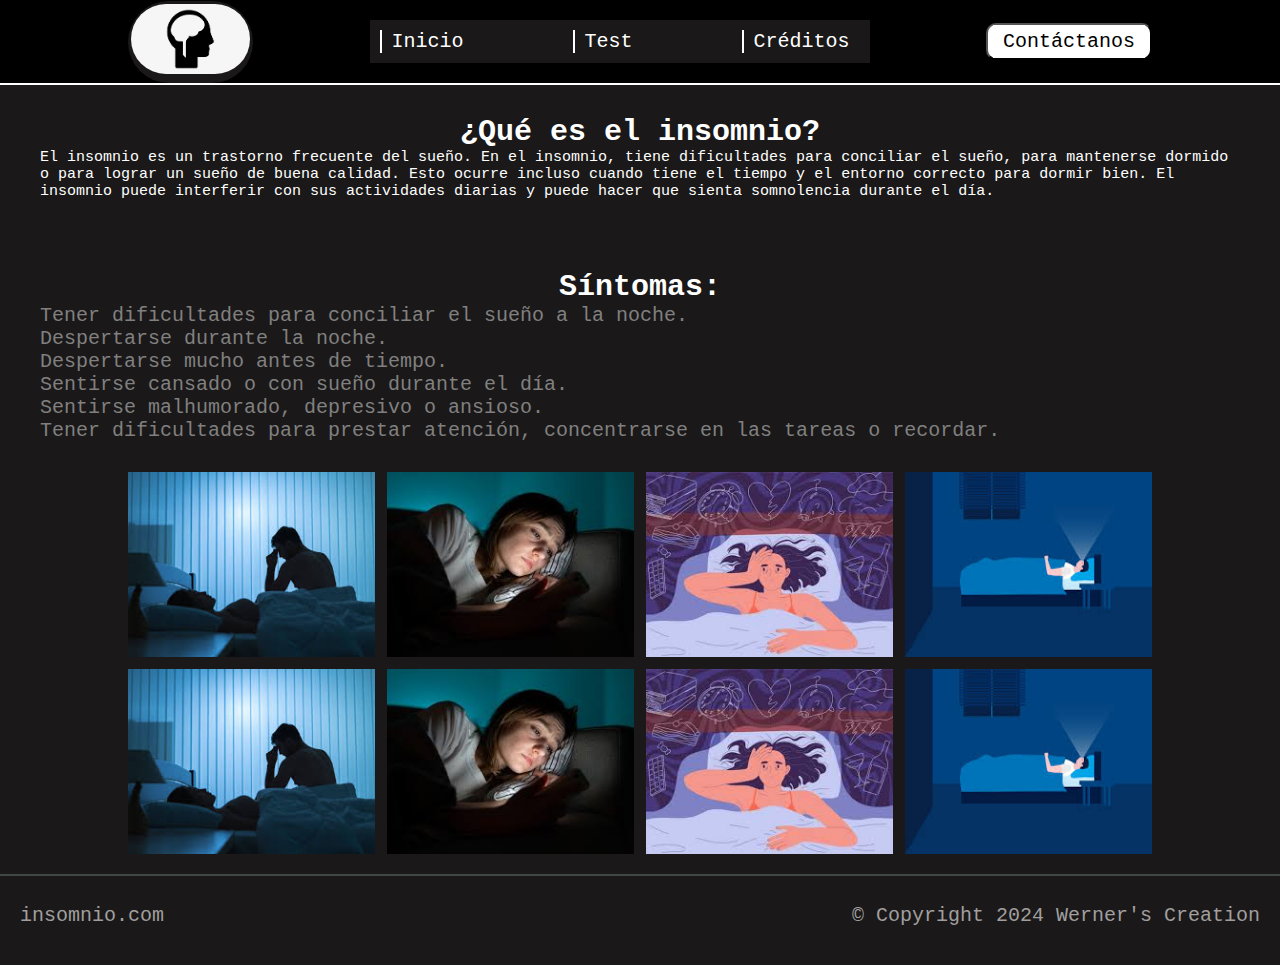
==== index.html @ 3c6afeab "Primeros archivos :>" ====
<!DOCTYPE html>
<html lang="en">
<head>
    <meta charset="UTF-8">
    <meta name="viewport" content="width=device-width, initial-scale=1.0">
    <title>Insomnio</title>
    <link rel="stylesheet" href="style.css">
    <link rel="shortcut icon" href="prints/cositodearriba.png" type="image/x-icon">
</head>
<body>
    <header class="header">
       <div class="alrededorlogo">
            <img class="logo" src="prints/logo.png" alt="">
       </div>
       <nav>
        <ul class="nav-links">
            <li class="ell"><a class="aaa" href="index.html">Inicio</a></li>
            <li class="ell"><a class="aaa" href="https://www.iis.es/test-del-sueno/">Test</a></li>
            <li class="ell"><a class="aaa" href="creditos.html">Créditos</a></li>
        </ul>
       </nav>
       <button><a class="botoncinho" href="cont.html">Contáctanos</a></button>
    </header>
    <div class="Contenido">
        <h1 class="primertitulo">¿Qué es el insomnio?</h1>
        <p class="conp">El insomnio es un trastorno frecuente del sueño. En el insomnio, tiene dificultades para conciliar el sueño, para mantenerse dormido o para lograr un sueño de buena calidad. Esto ocurre incluso cuando tiene el tiempo y el entorno correcto para dormir bien. El insomnio puede interferir con sus actividades diarias y puede hacer que sienta somnolencia durante el día.</p>
        <h2>Síntomas:</h2>
        <ul class="sint">
            <li>Tener dificultades para conciliar el sueño a la noche.</li>
            <li>Despertarse durante la noche.</li>
            <li>Despertarse mucho antes de tiempo.</li>
            <li>Sentirse cansado o con sueño durante el día.</li>
            <li>Sentirse malhumorado, depresivo o ansioso.</li>
            <li>Tener dificultades para prestar atención, concentrarse en las tareas o recordar.</li>
        </ul>
    </div>

    <div class="caja">
        <img src="prints/nodormir.jpeg" alt="">
        <img src="prints/yo.jpeg" alt="">
        <img src="prints/pia.jpeg" alt="">
        <img src="prints/insomnio.jpeg" alt="">
        <img src="prints/nodormir.jpeg" alt="">
        <img src="prints/yo.jpeg" alt="">
        <img src="prints/pia.jpeg" alt="">
        <img src="prints/insomnio.jpeg" alt="">
    </div>


 
    <footer>
        <p class="fp">insomnio.com</p>
        <p class="fp">&copy Copyright 2024 Werner's Creation</p>
    </footer> 
</body>
</html>
   <!--div class="sliderbox">

        <ul>
            <li>
                <img src="/prints/eu.jpeg" alt="">
            </li>
        </ul>

    </div>
    <div class="sliderbox"></div>

        <ul>
            <li>
                <img src="/prints/nodormir.jpeg" alt="">
            </li>
        </ul>

    </div>
    <div class="sliderbox"></div>

        <ul>
            <li>
                <img src="/prints/pia.jpeg" alt="">
            </li>
        </ul>

    </div>
    <div class="sliderbox"></div>

        <ul>
            <li>
                <img src="/prints/insomnio.jpeg" alt="">
            </li>
        </ul>

    </div-->
---- style.css ----
*{
    background-color: rgb(26, 24, 24);
    box-sizing: border-box;
    margin: 0;
    padding: 0;
    font-family: monospace;
    font-size: 20px;
}

header{
    background-color: black;
    display: flex;
    justify-content: space-between;
    align-items: center;
    height: 85px;
    padding: 5px 10%;
    border-bottom: 2px solid White;
}

a{
    color: white;
    text-decoration: none;
}

.logo{
    height: 70px;
    width: auto;
    border-radius: 50px;
}
.nav-links{
    display: flex;
    justify-content: space-between;
    list-style: none;
    width: 500px;
    justify-content: space-between;
    padding: 10px;
}

button{
    color: rgb(0, 0, 0);
    padding: 5px;
    border-radius: 10px;
    background-color: white;
}

.botoncinho{
    color: black;
    background-color: white;
}

.botoncinho:hover{
    color: rgb(167, 7, 207);
    transition-duration: 0.2s;
}

.ell{
    border-left: 2px solid white;
}

.aaa:hover{
    transition-duration: 0.3s;
    color: rgb(0, 0, 0);
    background-color: grey;
    border-radius: 10px;
}
.alrededorlogo{
    padding: 3px;
    border-radius: 50px;
}

.aviso{
    display: flex;
    justify-content: center;
    padding: 20px;
    color: white;
    font-size: 100px;
}

.crds{
    font-size: 30px;
    display: flex;
    justify-content: center;
    background-color: rgb(59, 58, 58);
    border-radius: 20px;
    margin-bottom: 30px;
}

.origenn{
    border: 2px solid white;
    border-radius: 20px;
    padding: 25px;
}

.crea{
    border-radius: 30px;
    border: 2px dashed white;
    padding: 20px 20px 40px 20px;
}

.creditom{
    color: white;
    padding: 10px 150px 40px 150px;
    display: flex;
    flex-direction: column;
    row-gap: 30px;
}

.elori{
    padding-top: 10px;
    border-radius: 25px 25px 0px 0px;
}

li{
    list-style: none;
}

.crlista{
    display: flex;
    justify-content: center;
    padding-top: 10px;
    border-radius: 30px;
}

.mimensaje{
    border: 3px gray double;
}

footer{
    height: 80px;
    font-size: 15px;
    display: flex;
    align-items: center;
    justify-content: space-between;
    font-family: Arial, Helvetica, sans-serif;
    border-top: 2px solid rgb(65, 70, 70);
    padding-left: 20px;
    padding-right: 20px;
    margin-top: 20px;
}

h1, h2{
    color: white;
    font-size: 30px;
    display: flex;
    justify-content: center;
}

.conp{
    color: white;
    font-size: 15px;
    padding-left: 40px;
    padding-right: 40px;
    padding-bottom: 70px;
}

a{
    padding: 5px 10px;
}

li{
    color: grey;
}

.sliderbox{
    width: 1280px;
    height: auto;
    margin: 50px auto 0;
}

.sliderbox ul{
    display: flex;
    padding: 0;
    width: 400%;
    animation: slide 20s infinite alternaate ease-in-out;
}

.sliderbox li{
    width: 100%;
    list-style: none;
    position: relative;
}

.sliderbox img{
    width: 100%;
}

.primertitulo{
    padding-top: 30px;
}

.caja{
    display: grid;
    gap: 12px;
    grid-template-columns: repeat(4, 1fr);
    width: 80%;
    margin: 0 auto;
}

.sint{
    margin-left: 40px;
}

img{
    width: 100%;
    height: 100%;
}

.Contenido{
    padding-bottom: 30px;
}

.fp{
    color: rgb(160, 159, 159);
}

@keyframes slide {
    0% {margin-left: 0; }
    20%{margin-left: 0;}

    25%{margin-left: -100%;}
    45%{margin-left: -100%;}

    50%{margin-left: -100%;}
    75%{margin-left: -100%;}
}

@media(width < 800px){
    .caja{
       
        grid-template-columns: repeat(3, 1fr);
      
    }
    
}

@media(width < 600px){
    .caja{
       
        grid-template-columns: repeat(2, 1fr);
      
    }
    
}

@media(width < 400px){
    .caja{
       
        grid-template-columns: repeat(1, 1fr);
      
    }
    
}
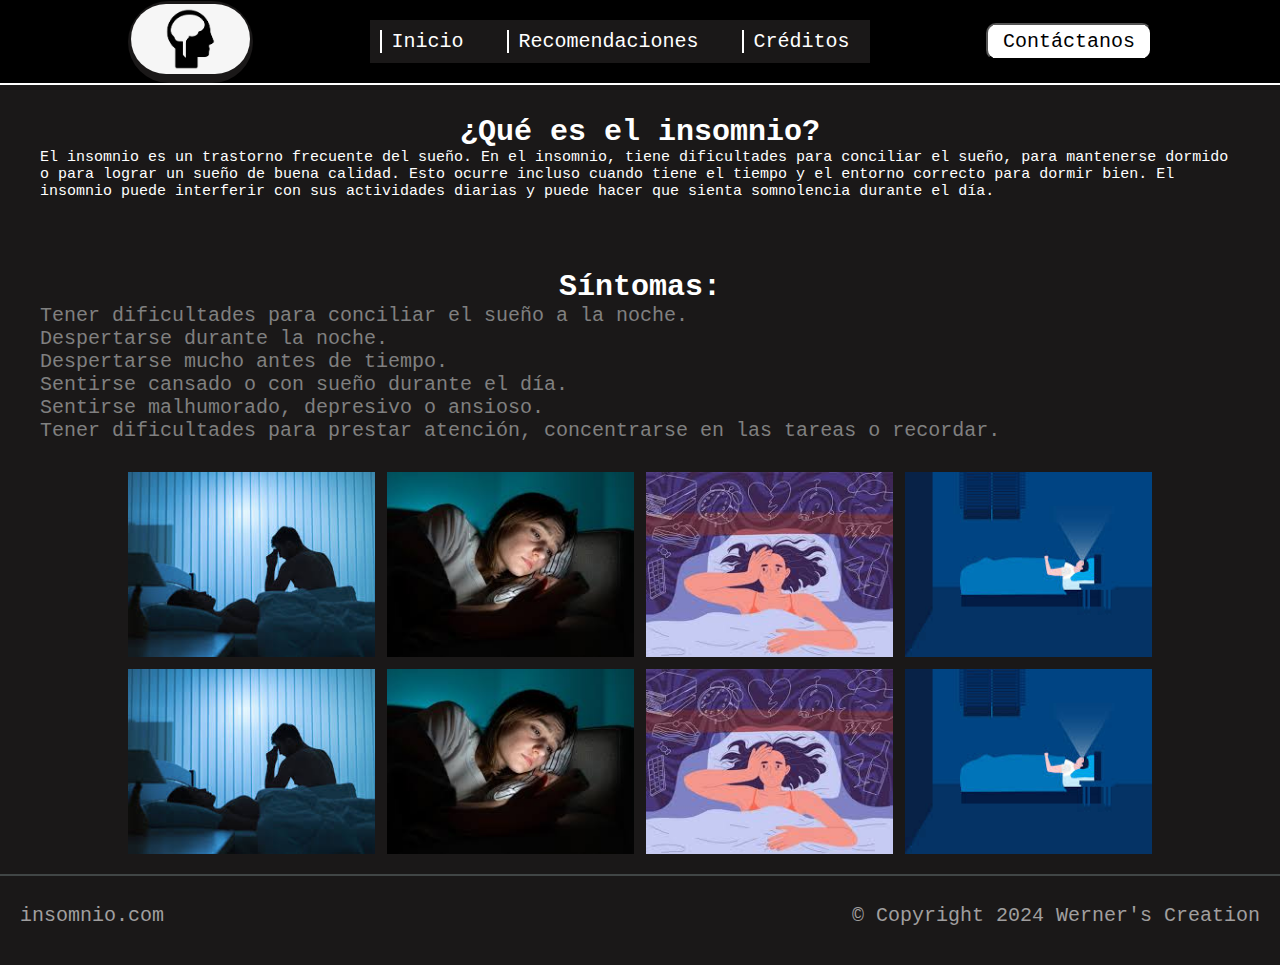
==== commit b9f63e0f: "Update index.html" ====
--- a/index.html
+++ b/index.html
@@ -15,7 +15,7 @@
        <nav>
         <ul class="nav-links">
             <li class="ell"><a class="aaa" href="index.html">Inicio</a></li>
-            <li class="ell"><a class="aaa" href="https://www.iis.es/test-del-sueno/">Test</a></li>
+            <li class="ell"><a class="aaa" href="https://www.iis.es/test-del-sueno/">Recomendaciones</a></li>
             <li class="ell"><a class="aaa" href="creditos.html">Créditos</a></li>
         </ul>
        </nav>
@@ -89,4 +89,4 @@
             </li>
         </ul>
 
-    </div-->+    </div-->
